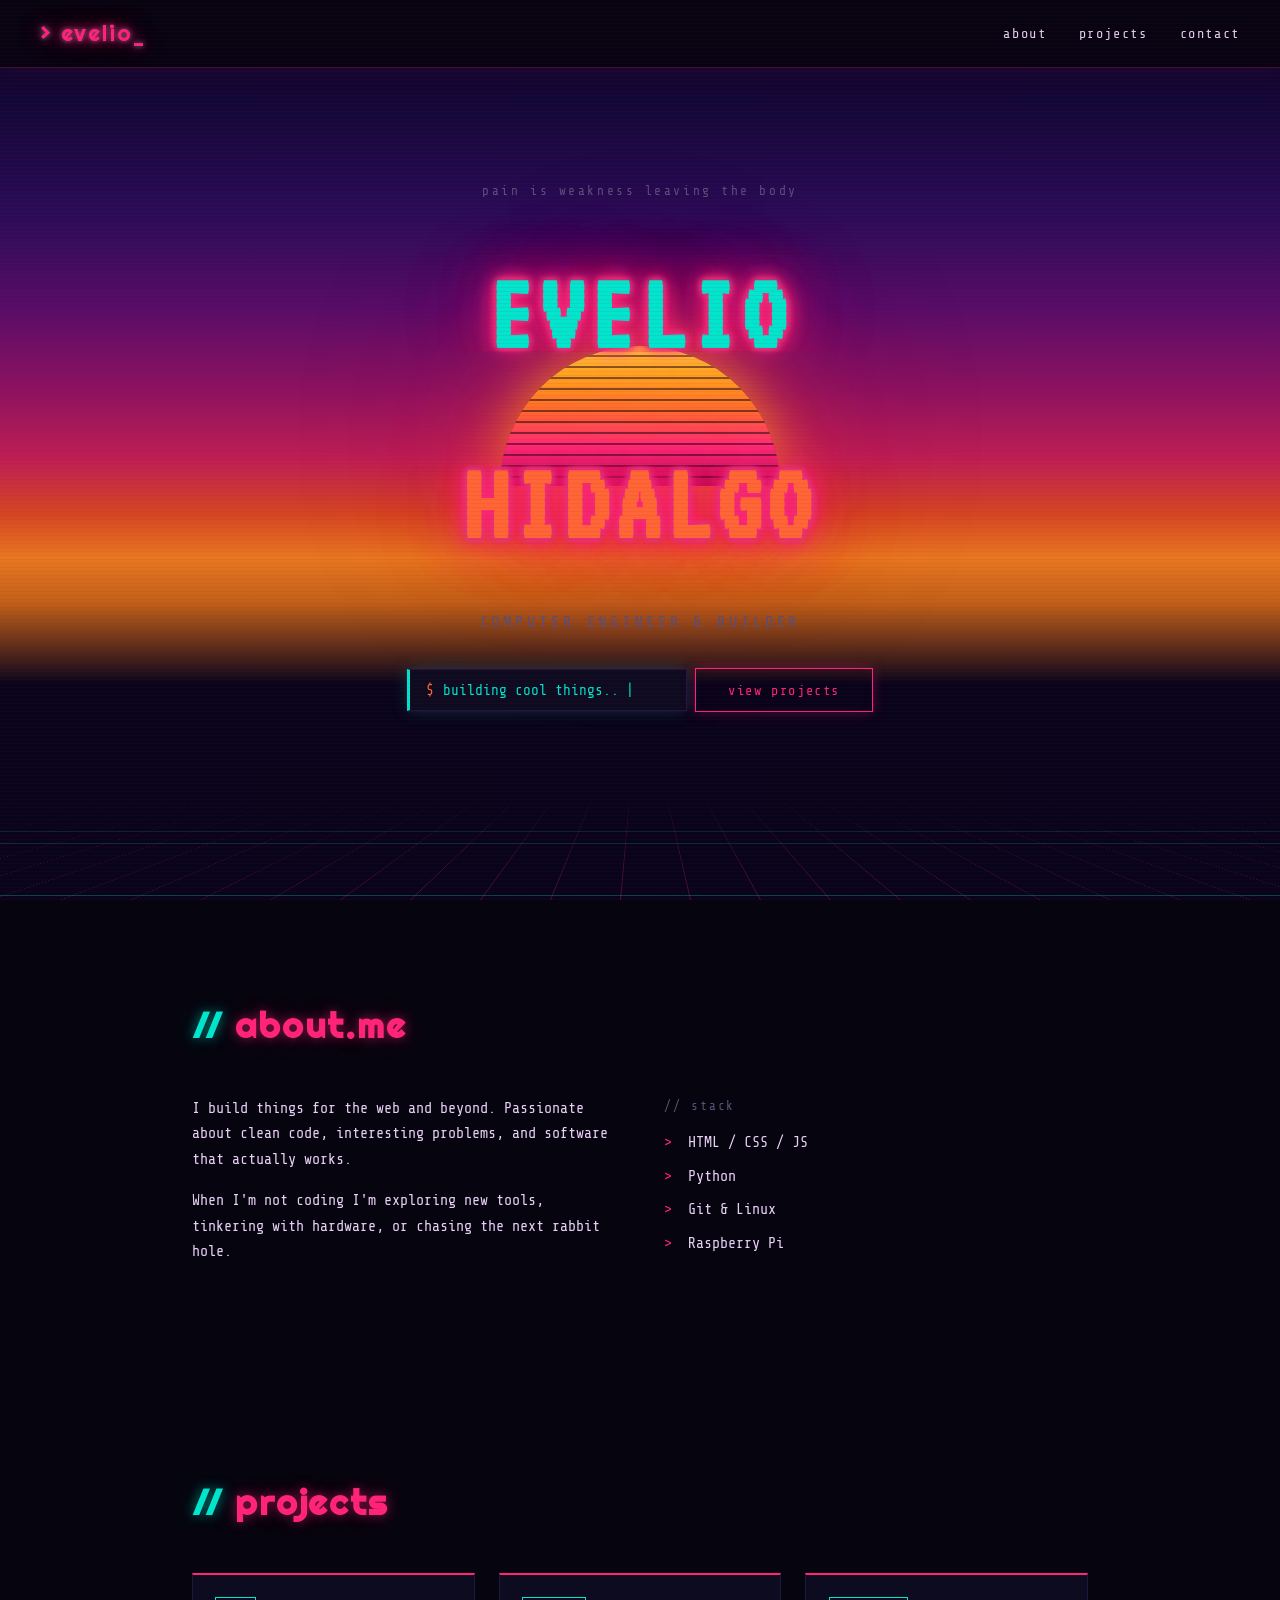
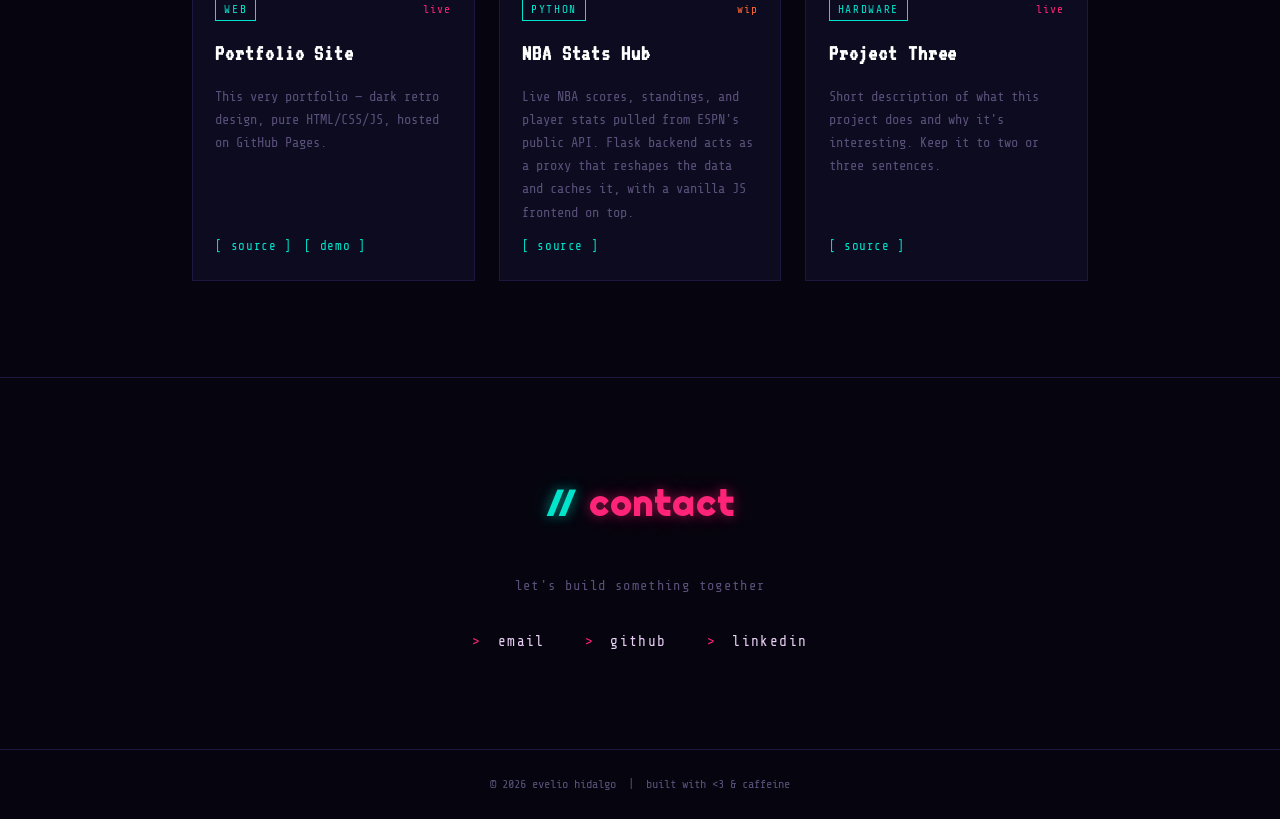
==== index.html @ de8501fe "Add NBA Stats Hub project card and fix placeholder links Co-Authored-By: Claude Fable 5 <noreply@ant" ====
<!DOCTYPE html>
<html lang="en">
<head>
  <meta charset="UTF-8" />
  <meta name="viewport" content="width=device-width, initial-scale=1.0" />
  <title>Evesite Portfolio</title>
  <link rel="stylesheet" href="style.css" />
  <link rel="preconnect" href="https://fonts.googleapis.com" />
  <link href="https://fonts.googleapis.com/css2?family=Righteous&family=Share+Tech+Mono&family=VT323&display=swap" rel="stylesheet" />
</head>
<body>

  <!-- Scanline overlay -->
  <div class="scanlines"></div>

  <!-- Nav -->
  <nav>
    <span class="nav-logo">&gt; evelio<span class="blink">_</span></span>
    <ul class="nav-links">
      <li><a href="#about">about</a></li>
      <li><a href="#projects">projects</a></li>
      <li><a href="#contact">contact</a></li>
    </ul>
  </nav>

  <!-- Hero -->
  <section id="hero">
    <div class="miami-sun"></div>
    <div class="hero-content">
      <p class="hero-label">pain is weakness leaving the body</p>
      <h1 class="glitch" data-text="EVELIO HIDALGO">EVELIO HIDALGO</h1>
      <p class="hero-sub">Computer Engineer &amp; builder</p>
      <div class="hero-terminal">
        <span class="prompt">$</span>
        <span id="typewriter"></span><span class="blink">|</span>
      </div>
      <a href="#projects" class="btn">view projects</a>
    </div>
  </section>

  <!-- About -->
  <section id="about">
    <div class="container">
      <h2 class="section-title"><span class="accent">//</span> about.me</h2>
      <div class="about-grid">
        <div class="about-text">
          <p>
            I build things for the web and beyond. Passionate about clean code,
            interesting problems, and software that actually works.
          </p>
          <p>
            When I'm not coding I'm exploring new tools, tinkering with hardware,
            or chasing the next rabbit hole.
          </p>
        </div>
        <div class="about-skills">
          <p class="skills-label">// stack</p>
          <ul class="skills-list">
            <li><span class="accent">&gt;</span> HTML / CSS / JS</li>
            <li><span class="accent">&gt;</span> Python</li>
            <li><span class="accent">&gt;</span> Git &amp; Linux</li>
            <li><span class="accent">&gt;</span> Raspberry Pi</li>
          </ul>
        </div>
      </div>
    </div>
  </section>

  <!-- Projects -->
  <section id="projects">
    <div class="container">
      <h2 class="section-title"><span class="accent">//</span> projects</h2>
      <div class="projects-grid">

        <!-- ========================
             ADD YOUR PROJECTS HERE
             Copy one .project-card block and paste it below.
             ======================== -->

        <div class="project-card">
          <div class="card-header">
            <span class="card-tag">web</span>
            <span class="card-status online">live</span>
          </div>
          <h3 class="card-title">Portfolio Site</h3>
          <p class="card-desc">
            This very portfolio — dark retro design, pure HTML/CSS/JS,
            hosted on GitHub Pages.
          </p>
          <div class="card-links">
            <a href="https://github.com/evelio13hidalgo/evesite" target="_blank" rel="noopener" class="card-btn">[ source ]</a>
            <a href="https://evelio13hidalgo.github.io/evesite/" target="_blank" rel="noopener" class="card-btn">[ demo ]</a>
          </div>
        </div>

        <div class="project-card">
          <div class="card-header">
            <span class="card-tag">python</span>
            <span class="card-status wip">wip</span>
          </div>
          <h3 class="card-title">NBA Stats Hub</h3>
          <p class="card-desc">
            Live NBA scores, standings, and player stats pulled from ESPN's
            public API. Flask backend acts as a proxy that reshapes the data
            and caches it, with a vanilla JS frontend on top.
          </p>
          <div class="card-links">
            <a href="https://github.com/evelio13hidalgo/Basketball-stats" target="_blank" rel="noopener" class="card-btn">[ source ]</a>
          </div>
        </div>

        <div class="project-card">
          <div class="card-header">
            <span class="card-tag">hardware</span>
            <span class="card-status online">live</span>
          </div>
          <h3 class="card-title">Project Three</h3>
          <p class="card-desc">
            Short description of what this project does and why it's interesting.
            Keep it to two or three sentences.
          </p>
          <div class="card-links">
            <a href="#" class="card-btn">[ source ]</a>
          </div>
        </div>

      </div>
    </div>
  </section>

  <!-- Contact -->
  <section id="contact">
    <div class="container contact-wrap">
      <h2 class="section-title"><span class="accent">//</span> contact</h2>
      <p class="contact-sub">let's build something together</p>
      <div class="contact-links">
        <a href="mailto:evelio13hidalgo@gmail.com" class="contact-link">
          <span class="accent">&gt;</span> email
        </a>
        <a href="https://github.com/evelio13hidalgo" target="_blank" rel="noopener" class="contact-link">
          <span class="accent">&gt;</span> github
        </a>
        <a href="https://linkedin.com/" target="_blank" rel="noopener" class="contact-link">
          <span class="accent">&gt;</span> linkedin
        </a>
      </div>
    </div>
  </section>

  <footer>
    <p>&copy; 2026 evelio hidalgo &nbsp;|&nbsp; built with &#60;3 &amp; caffeine</p>
  </footer>

  <script src="main.js"></script>
</body>
</html>
---- style.css ----
/* ── Reset & base ─────────────────────────────── */
*, *::before, *::after { box-sizing: border-box; margin: 0; padding: 0; }

:root {
  --bg:      #06050f;
  --surface: #0c0b20;
  --border:  #1c1840;
  --pink:    #ff2477;   /* Miami hot pink — primary accent */
  --cyan:    #00e5cc;   /* Miami teal — secondary */
  --purple:  #9b2fff;   /* electric purple */
  --orange:  #ff6635;   /* sunset coral */
  --gold:    #ffd700;   /* golden hour */
  --muted:   #5a507a;
  --text:    #e8d0f5;
  --mono:    'Share Tech Mono', monospace;
  --display: 'VT323', monospace;
  --miami:   'Righteous', sans-serif;
}

html { scroll-behavior: smooth; }

body {
  background: var(--bg);
  color: var(--text);
  font-family: var(--mono);
  font-size: 15px;
  line-height: 1.7;
  overflow-x: hidden;
}

a { color: var(--pink); text-decoration: none; }
a:hover { text-decoration: underline; }

.accent { color: var(--pink); }

/* ── Scanlines ────────────────────────────────── */
.scanlines {
  pointer-events: none;
  position: fixed;
  inset: 0;
  z-index: 9999;
  background: repeating-linear-gradient(
    to bottom,
    transparent 0px,
    transparent 3px,
    rgba(180, 0, 80, .07) 3px,
    rgba(180, 0, 80, .07) 4px
  );
}

/* ── Blink cursor ─────────────────────────────── */
.blink {
  animation: blink 1s step-end infinite;
}
@keyframes blink {
  0%, 100% { opacity: 1; }
  50%       { opacity: 0; }
}

/* ── Nav ──────────────────────────────────────── */
nav {
  position: fixed;
  top: 0; left: 0; right: 0;
  z-index: 100;
  display: flex;
  align-items: center;
  justify-content: space-between;
  padding: .9rem 2.5rem;
  background: rgba(6,5,15,.88);
  backdrop-filter: blur(6px);
  border-bottom: 1px solid rgba(255,36,119,.25);
  box-shadow: 0 2px 24px rgba(255,36,119,.08);
}

.nav-logo {
  font-family: var(--miami);
  font-size: 1.4rem;
  color: var(--pink);
  letter-spacing: .08em;
  text-shadow:
    0 0 8px rgba(255,36,119,.95),
    0 0 20px rgba(255,36,119,.65),
    0 0 45px rgba(255,36,119,.3),
    0 0 4px rgba(0,229,204,.5);
}

.nav-links {
  list-style: none;
  display: flex;
  gap: 2rem;
}

.nav-links a {
  color: var(--text);
  font-size: .85rem;
  letter-spacing: .12em;
  text-transform: lowercase;
  transition: color .2s;
}
.nav-links a:hover { color: var(--cyan); text-decoration: none; }

/* ── Hero ─────────────────────────────────────── */
#hero {
  min-height: 100vh;
  display: flex;
  align-items: center;
  justify-content: center;
  padding: 6rem 2rem 4rem;
  position: relative;
  overflow: hidden;
}

/* Miami sunset sky */
#hero::before {
  content: '';
  position: absolute;
  inset: 0;
  background: linear-gradient(
    to bottom,
    #09041c 0%,
    #130838 12%,
    #2a0c58 24%,
    #560d68 34%,
    #8a1260 43%,
    #be1f54 51%,
    #d44522 57%,
    #e87820 62%,
    #c06018 67%,
    #08041a 76%
  );
  pointer-events: none;
}

/* Retrowave perspective grid */
#hero::after {
  content: '';
  position: absolute;
  bottom: 0;
  left: -50%; right: -50%;
  height: 46%;
  background-image:
    linear-gradient(rgba(0,229,204,.38) 1px, transparent 1px),
    linear-gradient(90deg, rgba(255,36,119,.32) 1px, transparent 1px);
  background-size: 70px 45px;
  transform: perspective(350px) rotateX(58deg);
  transform-origin: bottom center;
  pointer-events: none;
  z-index: 2;
  -webkit-mask-image: linear-gradient(to top, rgba(0,0,0,.9) 0%, transparent 100%);
  mask-image: linear-gradient(to top, rgba(0,0,0,.9) 0%, transparent 100%);
}

/* ── Miami Sun ─────────────────────────────────── */
.miami-sun {
  position: absolute;
  bottom: 46%;
  left: 50%;
  transform: translateX(-50%);
  width: 280px;
  height: 140px;
  border-radius: 140px 140px 0 0;
  background: linear-gradient(
    to bottom,
    #ffe040 0%,
    #ffb020 20%,
    #ff7030 45%,
    #ff2d78 72%,
    #b01458 100%
  );
  overflow: hidden;
  z-index: 1;
  box-shadow:
    0 0 50px rgba(255,160,30,.7),
    0 0 100px rgba(255,100,30,.5),
    0 0 160px rgba(255,45,120,.4),
    0 0 240px rgba(176,20,88,.25);
}

.miami-sun::before {
  content: '';
  position: absolute;
  inset: 0;
  background: repeating-linear-gradient(
    to bottom,
    transparent 0px,
    transparent 9px,
    rgba(6,5,15,.5) 9px,
    rgba(6,5,15,.5) 11px
  );
}

.hero-content {
  text-align: center;
  max-width: 700px;
  position: relative;
  z-index: 3;
}

.hero-label {
  font-size: .8rem;
  color: var(--muted);
  letter-spacing: .2em;
  margin-bottom: 1rem;
}

/* Glitch effect */
.glitch {
  font-family: var(--display);
  font-size: clamp(3rem, 10vw, 7rem);
  color: var(--pink);
  letter-spacing: .05em;
  position: relative;
  display: inline-block;
  text-shadow:
    0 0 8px rgba(255,36,119,1),
    0 0 20px rgba(255,36,119,.85),
    0 0 50px rgba(255,36,119,.5),
    0 0 100px rgba(255,36,119,.25),
    0 0 6px rgba(0,229,204,.4);
}

.glitch::before,
.glitch::after {
  content: attr(data-text);
  position: absolute;
  top: 0; left: 0;
  width: 100%; height: 100%;
}

.glitch::before {
  color: var(--cyan);
  animation: glitch-before 3s infinite linear;
  clip-path: polygon(0 0, 100% 0, 100% 35%, 0 35%);
}

.glitch::after {
  color: var(--orange);
  animation: glitch-after 3s infinite linear;
  clip-path: polygon(0 65%, 100% 65%, 100% 100%, 0 100%);
}

@keyframes glitch-before {
  0%,94%      { transform: none; opacity: 1; }
  95%         { transform: translate(-3px, 1px); opacity: .8; }
  96%         { transform: translate( 3px,-1px); }
  97%         { transform: translate(-2px, 2px); }
  98%         { transform: none; opacity: 0; }
  100%        { transform: none; opacity: 1; }
}

@keyframes glitch-after {
  0%,92%      { transform: none; opacity: 1; }
  93%         { transform: translate( 3px,-2px); opacity: .8; }
  94%         { transform: translate(-3px, 1px); }
  95%         { transform: translate( 2px,-1px); }
  96%         { transform: none; opacity: 0; }
  100%        { transform: none; opacity: 1; }
}

.hero-sub {
  font-size: 1rem;
  color: var(--muted);
  letter-spacing: .18em;
  text-transform: uppercase;
  margin: .6rem 0 2rem;
}

.hero-terminal {
  display: inline-flex;
  align-items: center;
  gap: .4rem;
  background: var(--surface);
  border: 1px solid var(--border);
  border-left: 3px solid var(--cyan);
  padding: .5rem 1rem;
  margin-bottom: 2.5rem;
  font-size: .9rem;
  color: var(--cyan);
  min-width: 280px;
  text-align: left;
  box-shadow: 0 0 18px rgba(0,229,204,.18), 0 0 6px rgba(255,36,119,.1);
}

.prompt { color: var(--orange); margin-right: .2rem; }

.btn {
  display: inline-block;
  border: 1px solid var(--pink);
  color: var(--pink);
  padding: .6rem 2rem;
  font-family: var(--mono);
  font-size: .85rem;
  letter-spacing: .12em;
  text-transform: lowercase;
  transition: background .2s, color .2s, box-shadow .2s;
  box-shadow: 0 0 12px rgba(255,36,119,.3), inset 0 0 10px rgba(255,36,119,.05);
}
.btn:hover {
  background: var(--pink);
  color: var(--bg);
  box-shadow: 0 0 22px rgba(255,36,119,.8), 0 0 55px rgba(255,36,119,.45), 0 0 100px rgba(255,36,119,.2);
  text-decoration: none;
}

/* ── Container ────────────────────────────────── */
.container { max-width: 960px; margin: 0 auto; padding: 0 2rem; }

/* ── Section shared ───────────────────────────── */
section { padding: 6rem 0; }

.section-title {
  font-family: var(--miami);
  font-size: 2.2rem;
  color: var(--pink);
  text-shadow: 0 0 12px rgba(255,36,119,.5), 0 0 30px rgba(255,36,119,.2);
  margin-bottom: 2.5rem;
  letter-spacing: .05em;
}

.section-title .accent {
  color: var(--cyan);
  text-shadow: 0 0 12px rgba(0,229,204,.55), 0 0 28px rgba(0,229,204,.2);
}

/* ── About ────────────────────────────────────── */
.about-grid {
  display: grid;
  grid-template-columns: 1fr 1fr;
  gap: 3rem;
}

.about-text p { margin-bottom: 1rem; color: var(--text); }

.skills-label {
  color: var(--muted);
  font-size: .8rem;
  letter-spacing: .15em;
  margin-bottom: .8rem;
}

.skills-list {
  list-style: none;
  display: flex;
  flex-direction: column;
  gap: .5rem;
}

.skills-list li { color: var(--text); }
.skills-list .accent { margin-right: .5rem; }

/* ── Projects ─────────────────────────────────── */
.projects-grid {
  display: grid;
  grid-template-columns: repeat(auto-fill, minmax(280px, 1fr));
  gap: 1.5rem;
}

.project-card {
  background: var(--surface);
  border: 1px solid var(--border);
  border-top: 2px solid var(--pink);
  padding: 1.4rem;
  display: flex;
  flex-direction: column;
  gap: .8rem;
  transition: border-color .2s, box-shadow .2s;
}

.project-card:hover {
  border-color: var(--pink);
  box-shadow:
    0 0 20px rgba(255,36,119,.3),
    0 0 50px rgba(255,36,119,.12),
    0 0 8px rgba(0,229,204,.2),
    inset 0 0 20px rgba(255,36,119,.04);
}

.card-header {
  display: flex;
  align-items: center;
  justify-content: space-between;
}

.card-tag {
  font-size: .7rem;
  letter-spacing: .15em;
  text-transform: uppercase;
  color: var(--cyan);
  border: 1px solid var(--cyan);
  padding: .1rem .5rem;
}

.card-status {
  font-size: .7rem;
  letter-spacing: .1em;
}
.card-status.online { color: var(--pink); }
.card-status.wip    { color: var(--orange); }

.card-title {
  font-family: var(--display);
  font-size: 1.4rem;
  color: #fff;
  letter-spacing: .04em;
}

.card-desc {
  font-size: .85rem;
  color: var(--muted);
  flex: 1;
}

.card-links {
  display: flex;
  gap: .8rem;
  flex-wrap: wrap;
}

.card-btn {
  font-size: .78rem;
  color: var(--cyan);
  letter-spacing: .05em;
  transition: color .2s;
}
.card-btn:hover { color: #fff; text-decoration: none; }

/* ── Contact ──────────────────────────────────── */
#contact { border-top: 1px solid var(--border); }

.contact-wrap { text-align: center; }

.contact-sub {
  color: var(--muted);
  margin-bottom: 2rem;
  font-size: .85rem;
  letter-spacing: .1em;
}

.contact-links {
  display: flex;
  justify-content: center;
  gap: 2.5rem;
  flex-wrap: wrap;
}

.contact-link {
  color: var(--text);
  font-size: .9rem;
  letter-spacing: .1em;
  transition: color .2s, text-shadow .2s;
}
.contact-link:hover {
  color: var(--pink);
  text-shadow: 0 0 10px rgba(255,36,119,.7), 0 0 28px rgba(255,36,119,.35);
  text-decoration: none;
}
.contact-link .accent { margin-right: .4rem; }

/* ── Footer ───────────────────────────────────── */
footer {
  text-align: center;
  padding: 1.5rem;
  font-size: .75rem;
  color: var(--muted);
  border-top: 1px solid var(--border);
}

/* ── Responsive ───────────────────────────────── */
@media (max-width: 640px) {
  nav { padding: .8rem 1.2rem; }
  .nav-links { gap: 1.2rem; }
  .about-grid { grid-template-columns: 1fr; gap: 2rem; }
  .section-title { font-size: 2rem; }
}
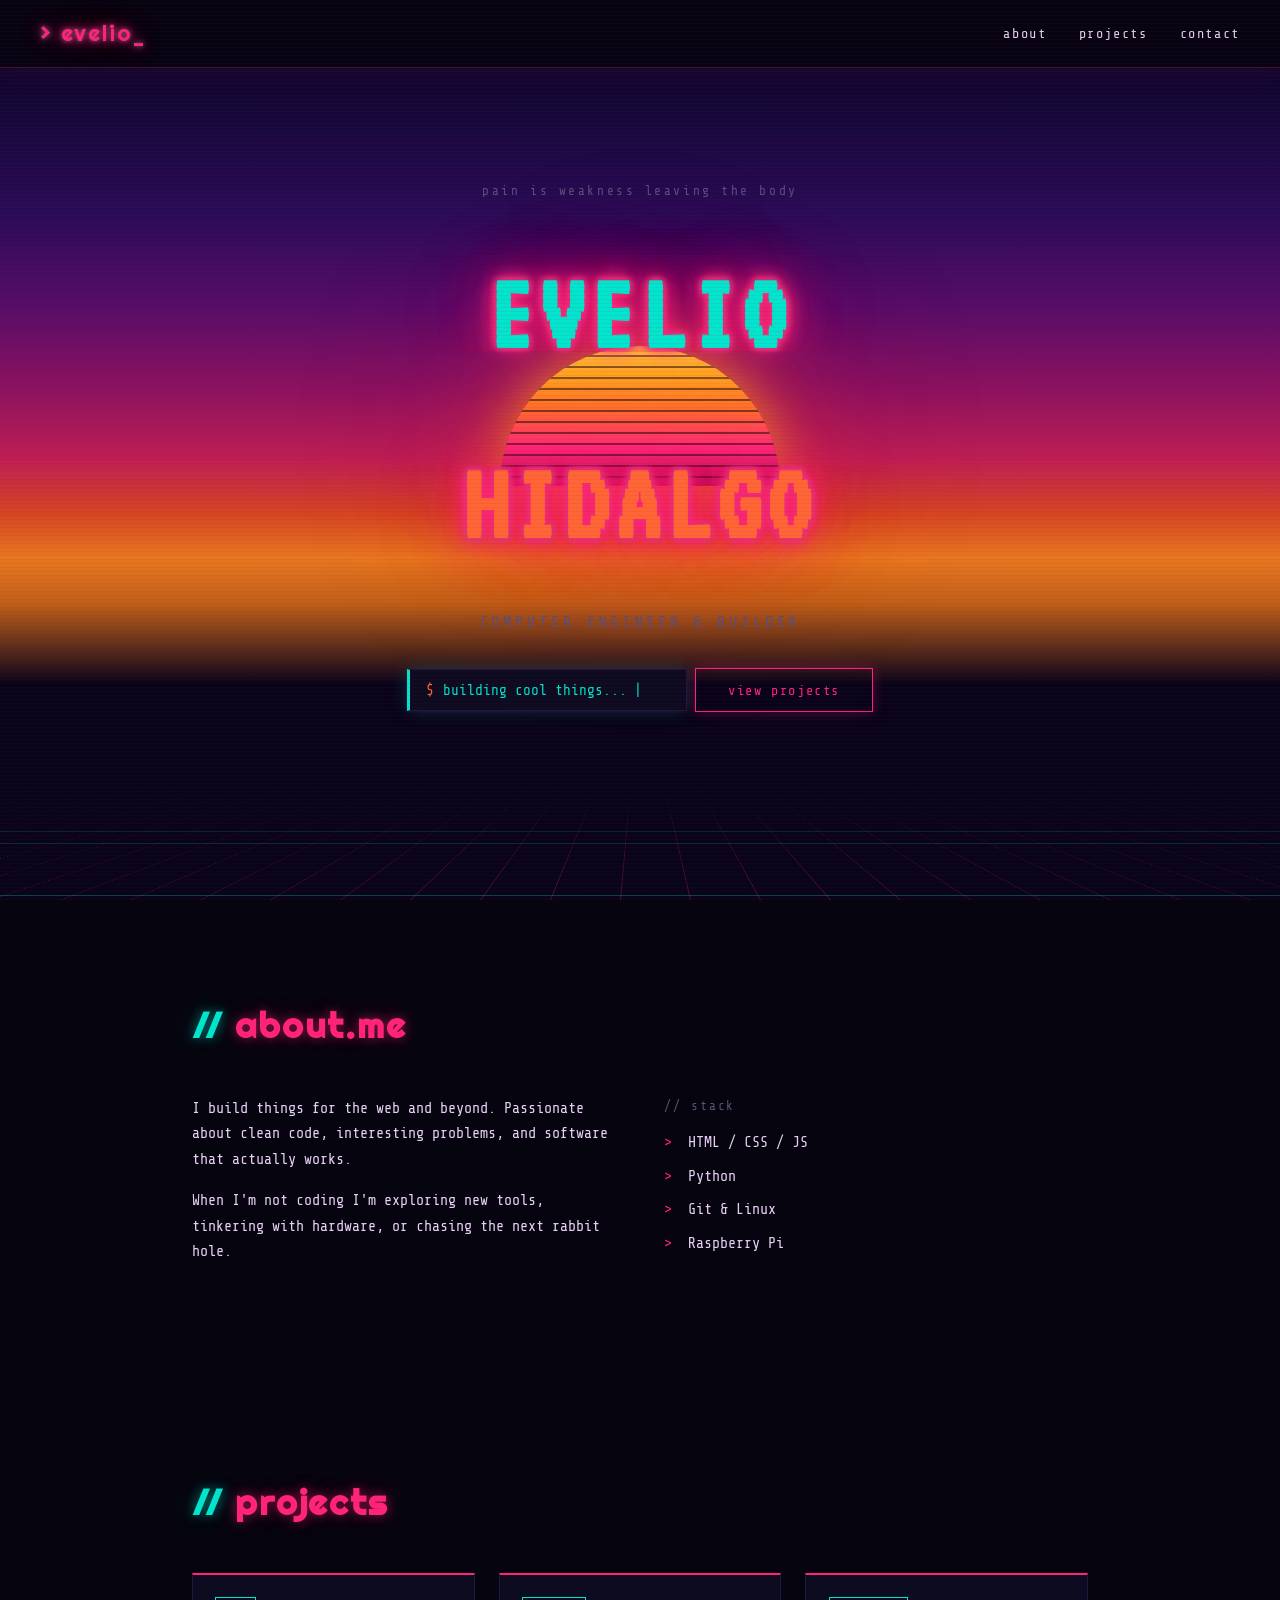
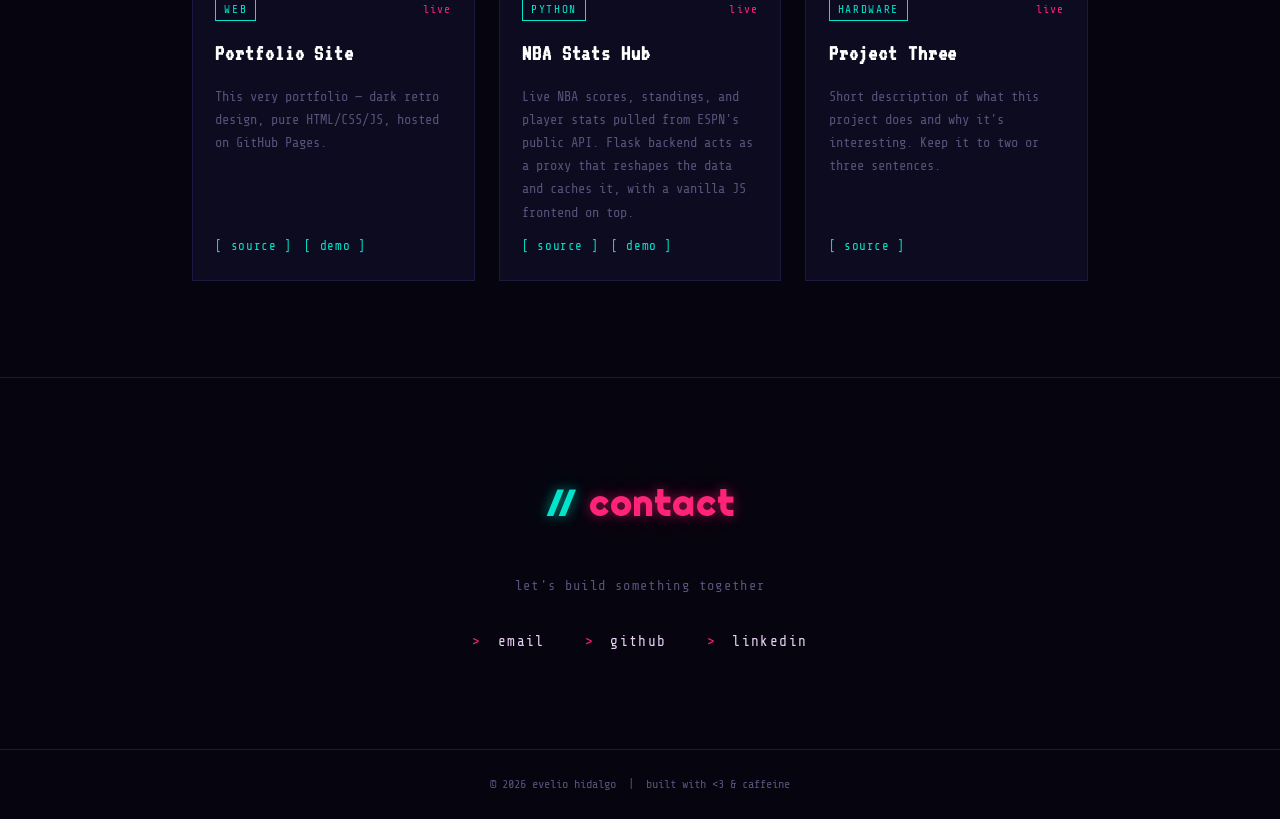
==== commit a6451b15: "Link NBA Stats Hub demo to live instance Co-Authored-By: Claude Fable 5 <noreply@anthropic.com>" ====
--- a/index.html
+++ b/index.html
@@ -96,7 +96,7 @@
         <div class="project-card">
           <div class="card-header">
             <span class="card-tag">python</span>
-            <span class="card-status wip">wip</span>
+            <span class="card-status online">live</span>
           </div>
           <h3 class="card-title">NBA Stats Hub</h3>
           <p class="card-desc">
@@ -106,6 +106,7 @@
           </p>
           <div class="card-links">
             <a href="https://github.com/evelio13hidalgo/Basketball-stats" target="_blank" rel="noopener" class="card-btn">[ source ]</a>
+            <a href="http://100.99.88.77:5000/" target="_blank" rel="noopener" class="card-btn">[ demo ]</a>
           </div>
         </div>
 
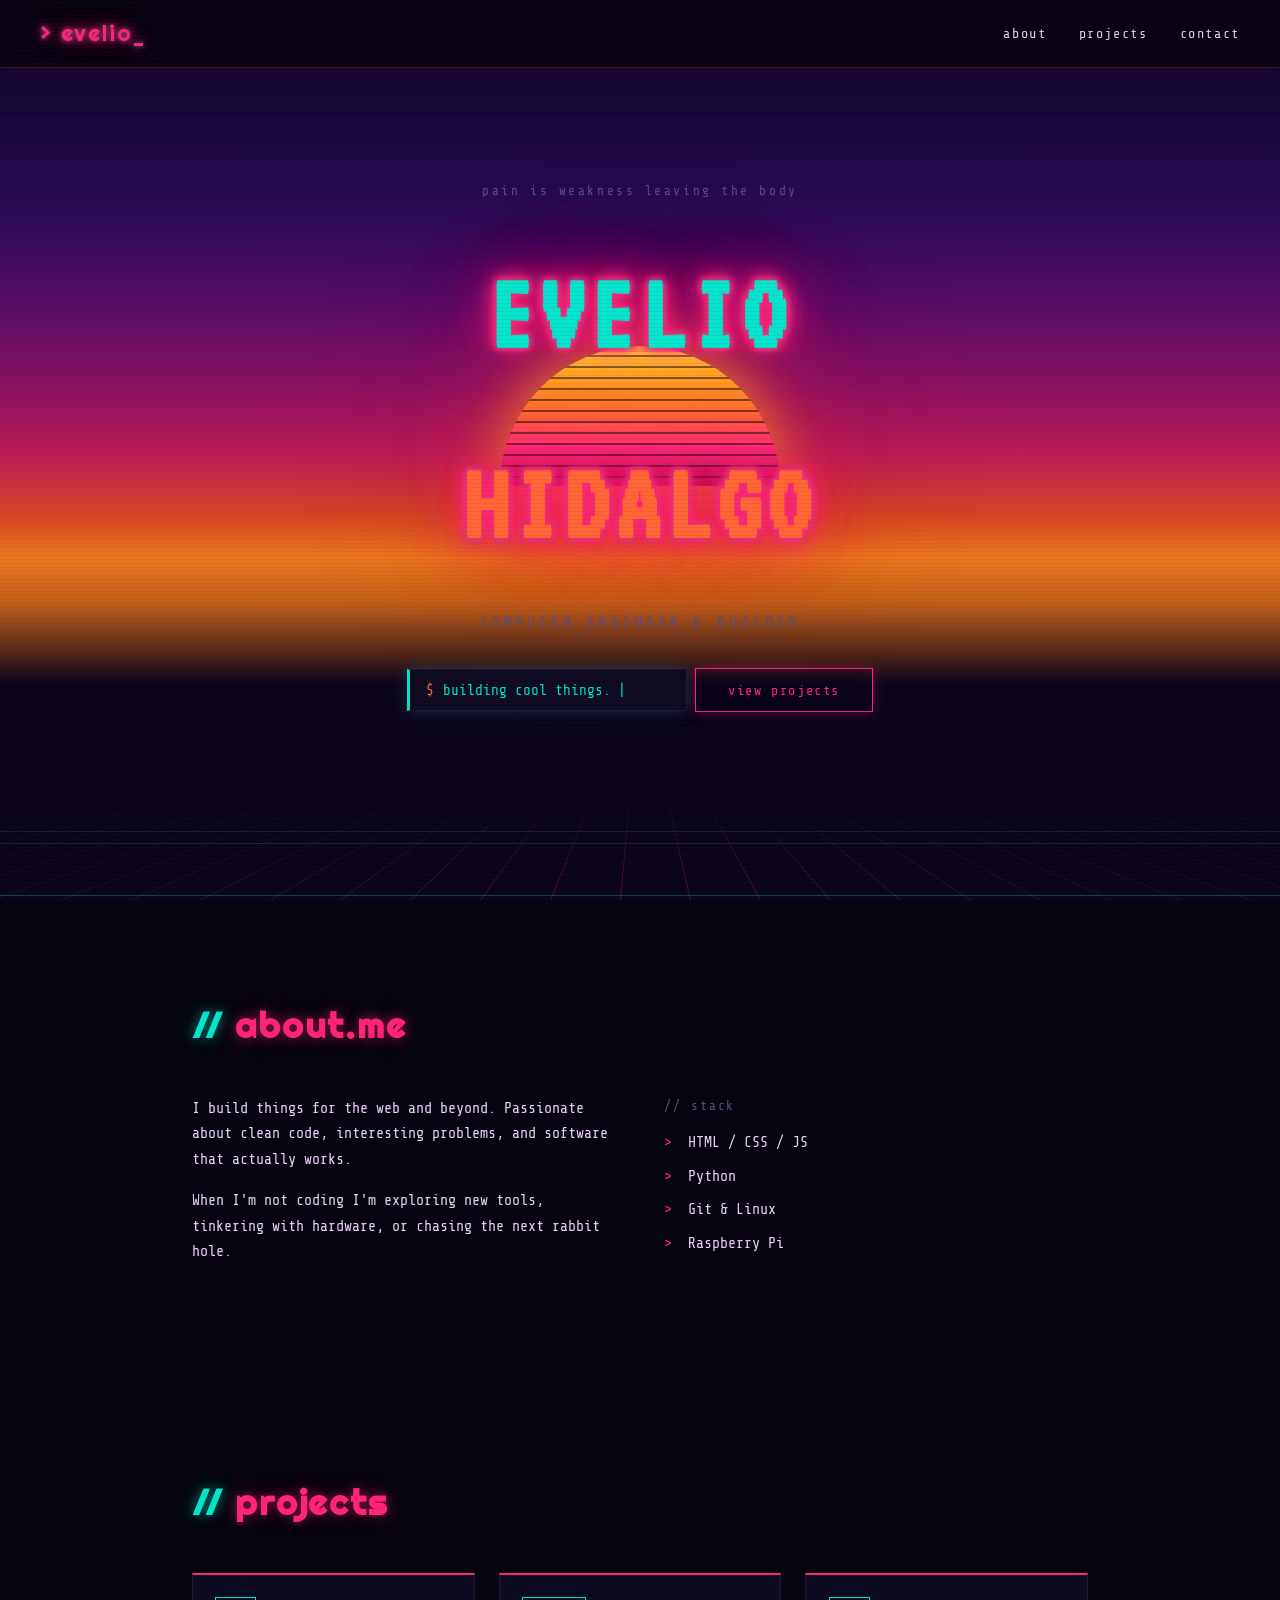
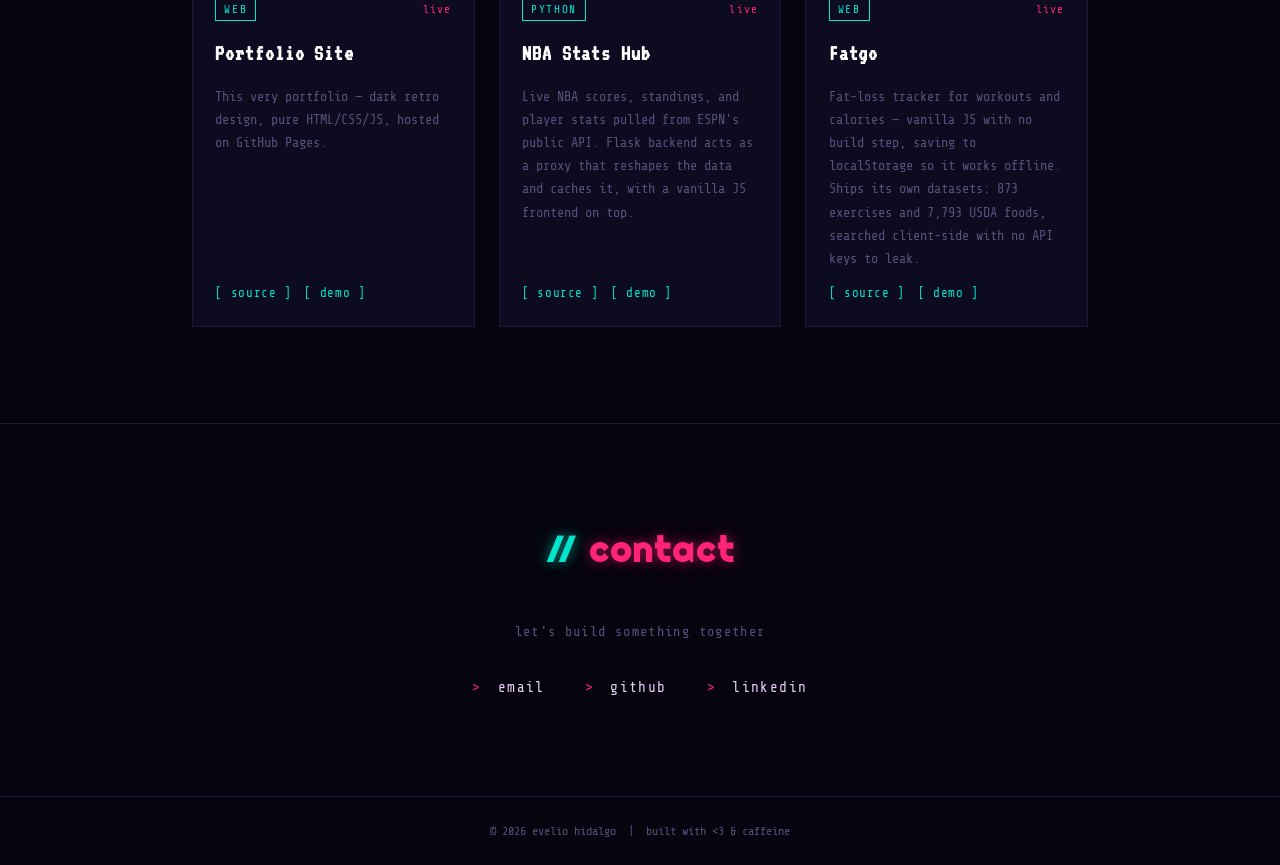
==== commit b8e4906b: "Add Fatgo project card; fix NBA source link Replace the "Project Three" placeholder (lorem text, dea" ====
--- a/index.html
+++ b/index.html
@@ -106,22 +106,27 @@
           </p>
           <div class="card-links">
             <a href="https://github.com/evelio13hidalgo/Basketball-stats" target="_blank" rel="noopener" class="card-btn">[ source ]</a>
+            <!-- Self-hosted on the Pi at a Tailscale address, so this only opens
+                 on Evelio's tailnet — public visitors get a timeout. -->
             <a href="http://100.99.88.77:5000/" target="_blank" rel="noopener" class="card-btn">[ demo ]</a>
           </div>
         </div>
 
         <div class="project-card">
           <div class="card-header">
-            <span class="card-tag">hardware</span>
+            <span class="card-tag">web</span>
             <span class="card-status online">live</span>
           </div>
-          <h3 class="card-title">Project Three</h3>
+          <h3 class="card-title">Fatgo</h3>
           <p class="card-desc">
-            Short description of what this project does and why it's interesting.
-            Keep it to two or three sentences.
+            Fat-loss tracker for workouts and calories — vanilla JS with no build
+            step, saving to localStorage so it works offline. Ships its own
+            datasets: 873 exercises and 7,793 USDA foods, searched client-side
+            with no API keys to leak.
           </p>
           <div class="card-links">
-            <a href="#" class="card-btn">[ source ]</a>
+            <a href="https://github.com/evelio13hidalgo/fatgo" target="_blank" rel="noopener" class="card-btn">[ source ]</a>
+            <a href="https://evelio13hidalgo.github.io/fatgo/" target="_blank" rel="noopener" class="card-btn">[ demo ]</a>
           </div>
         </div>
 
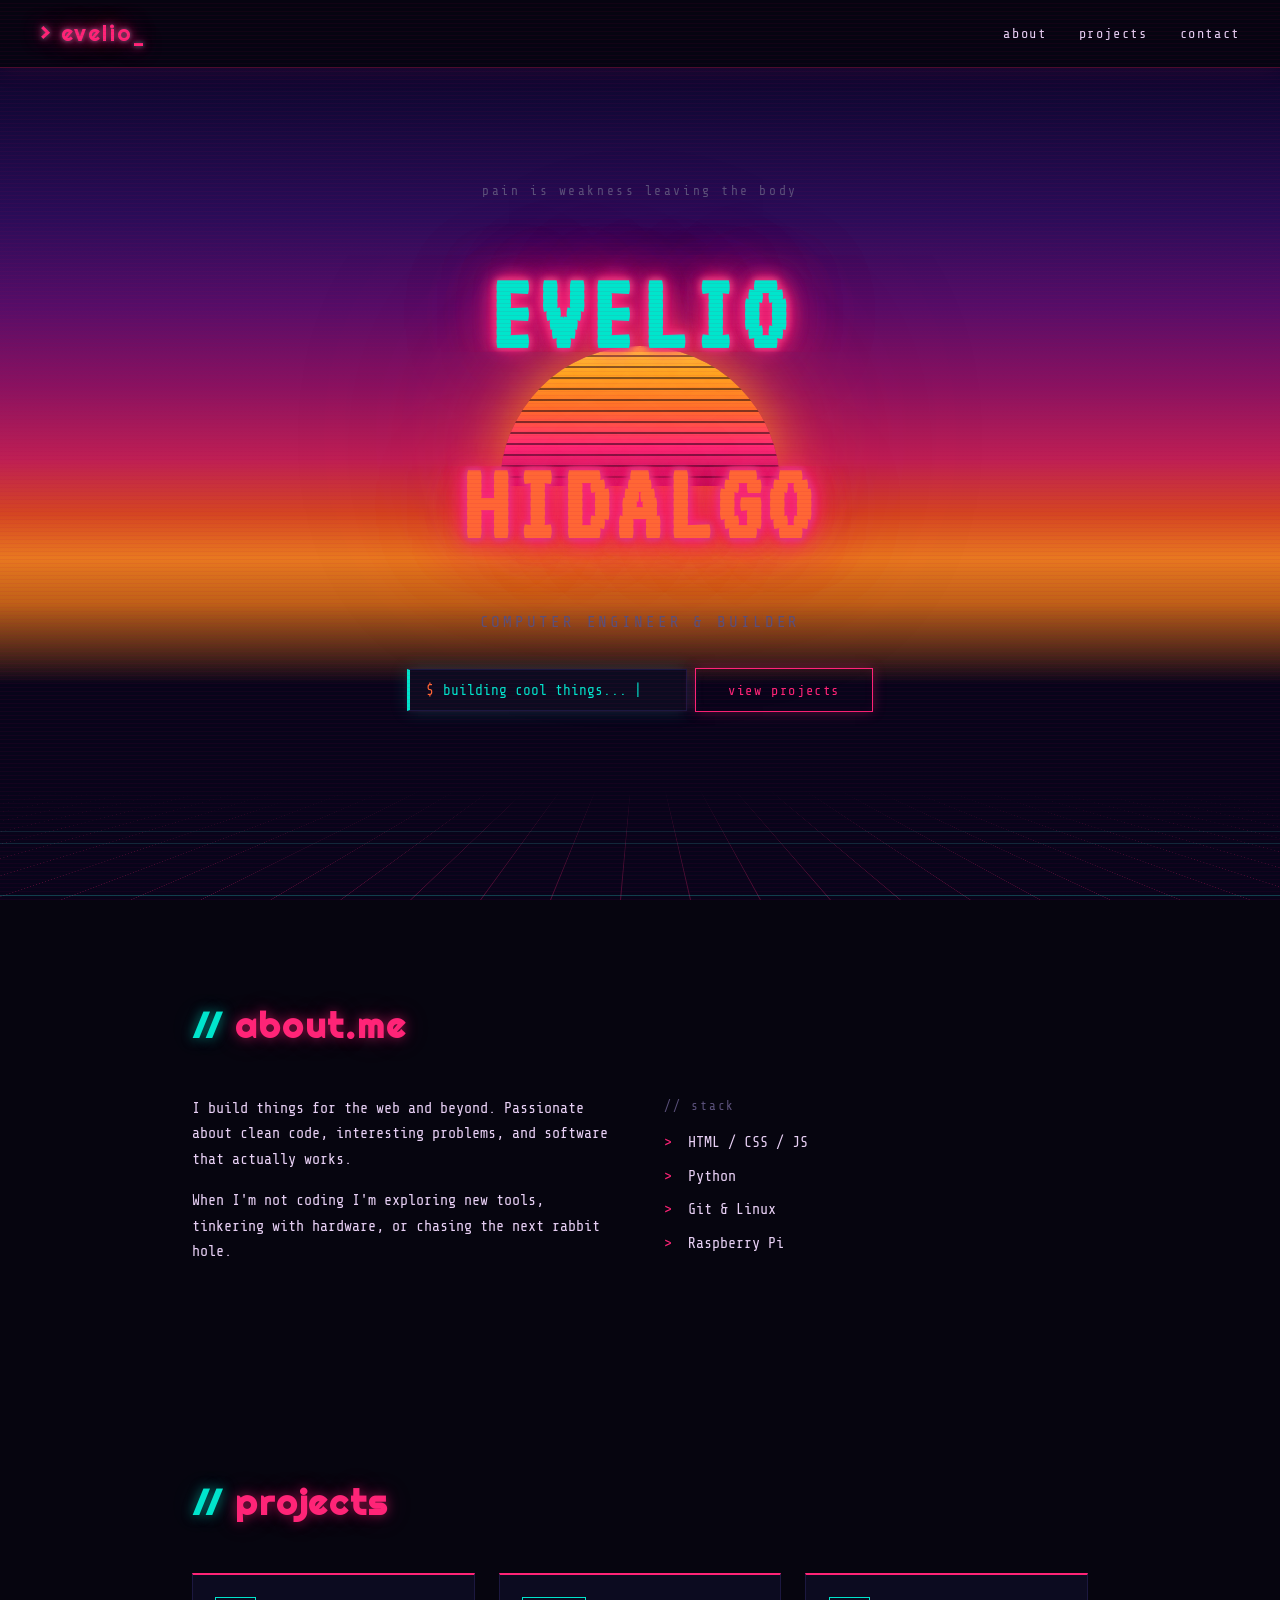
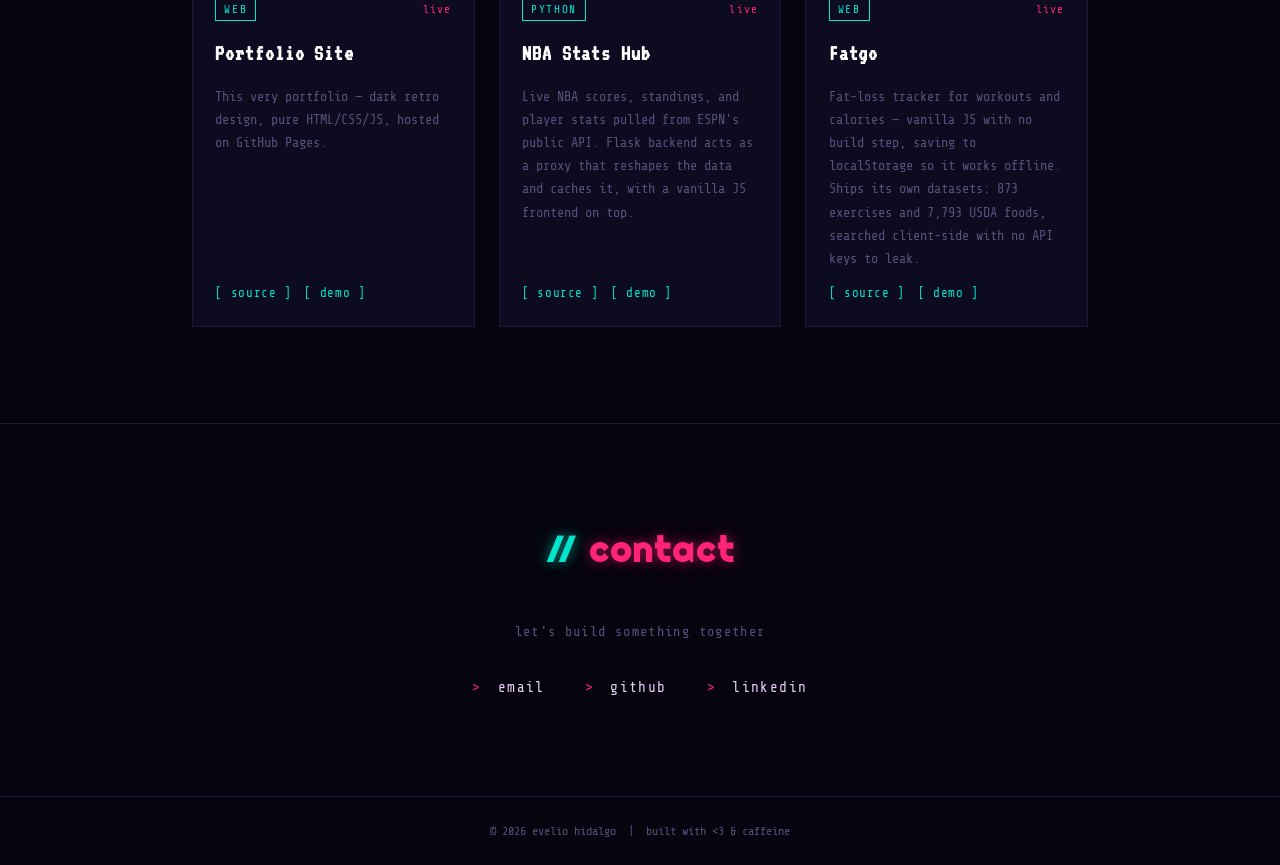
==== commit e2bb5b9c: "Move stylesheet and script into css/ and js/ Matches the layout Fatgo and NBA-stats now use, so all " ====
--- a/index.html
+++ b/index.html
@@ -4,7 +4,7 @@
   <meta charset="UTF-8" />
   <meta name="viewport" content="width=device-width, initial-scale=1.0" />
   <title>Evesite Portfolio</title>
-  <link rel="stylesheet" href="style.css" />
+  <link rel="stylesheet" href="css/style.css" />
   <link rel="preconnect" href="https://fonts.googleapis.com" />
   <link href="https://fonts.googleapis.com/css2?family=Righteous&family=Share+Tech+Mono&family=VT323&display=swap" rel="stylesheet" />
 </head>
@@ -157,6 +157,6 @@
     <p>&copy; 2026 evelio hidalgo &nbsp;|&nbsp; built with &#60;3 &amp; caffeine</p>
   </footer>
 
-  <script src="main.js"></script>
+  <script src="js/main.js"></script>
 </body>
 </html>
--- a/css/style.css
+++ b/css/style.css
@@ -0,0 +1,474 @@
+/* ── Reset & base ─────────────────────────────── */
+*, *::before, *::after { box-sizing: border-box; margin: 0; padding: 0; }
+
+:root {
+  --bg:      #06050f;
+  --surface: #0c0b20;
+  --border:  #1c1840;
+  --pink:    #ff2477;   /* Miami hot pink — primary accent */
+  --cyan:    #00e5cc;   /* Miami teal — secondary */
+  --purple:  #9b2fff;   /* electric purple */
+  --orange:  #ff6635;   /* sunset coral */
+  --gold:    #ffd700;   /* golden hour */
+  --muted:   #5a507a;
+  --text:    #e8d0f5;
+  --mono:    'Share Tech Mono', monospace;
+  --display: 'VT323', monospace;
+  --miami:   'Righteous', sans-serif;
+}
+
+html { scroll-behavior: smooth; }
+
+body {
+  background: var(--bg);
+  color: var(--text);
+  font-family: var(--mono);
+  font-size: 15px;
+  line-height: 1.7;
+  overflow-x: hidden;
+}
+
+a { color: var(--pink); text-decoration: none; }
+a:hover { text-decoration: underline; }
+
+.accent { color: var(--pink); }
+
+/* ── Scanlines ────────────────────────────────── */
+.scanlines {
+  pointer-events: none;
+  position: fixed;
+  inset: 0;
+  z-index: 9999;
+  background: repeating-linear-gradient(
+    to bottom,
+    transparent 0px,
+    transparent 3px,
+    rgba(180, 0, 80, .07) 3px,
+    rgba(180, 0, 80, .07) 4px
+  );
+}
+
+/* ── Blink cursor ─────────────────────────────── */
+.blink {
+  animation: blink 1s step-end infinite;
+}
+@keyframes blink {
+  0%, 100% { opacity: 1; }
+  50%       { opacity: 0; }
+}
+
+/* ── Nav ──────────────────────────────────────── */
+nav {
+  position: fixed;
+  top: 0; left: 0; right: 0;
+  z-index: 100;
+  display: flex;
+  align-items: center;
+  justify-content: space-between;
+  padding: .9rem 2.5rem;
+  background: rgba(6,5,15,.88);
+  backdrop-filter: blur(6px);
+  border-bottom: 1px solid rgba(255,36,119,.25);
+  box-shadow: 0 2px 24px rgba(255,36,119,.08);
+}
+
+.nav-logo {
+  font-family: var(--miami);
+  font-size: 1.4rem;
+  color: var(--pink);
+  letter-spacing: .08em;
+  text-shadow:
+    0 0 8px rgba(255,36,119,.95),
+    0 0 20px rgba(255,36,119,.65),
+    0 0 45px rgba(255,36,119,.3),
+    0 0 4px rgba(0,229,204,.5);
+}
+
+.nav-links {
+  list-style: none;
+  display: flex;
+  gap: 2rem;
+}
+
+.nav-links a {
+  color: var(--text);
+  font-size: .85rem;
+  letter-spacing: .12em;
+  text-transform: lowercase;
+  transition: color .2s;
+}
+.nav-links a:hover { color: var(--cyan); text-decoration: none; }
+
+/* ── Hero ─────────────────────────────────────── */
+#hero {
+  min-height: 100vh;
+  display: flex;
+  align-items: center;
+  justify-content: center;
+  padding: 6rem 2rem 4rem;
+  position: relative;
+  overflow: hidden;
+}
+
+/* Miami sunset sky */
+#hero::before {
+  content: '';
+  position: absolute;
+  inset: 0;
+  background: linear-gradient(
+    to bottom,
+    #09041c 0%,
+    #130838 12%,
+    #2a0c58 24%,
+    #560d68 34%,
+    #8a1260 43%,
+    #be1f54 51%,
+    #d44522 57%,
+    #e87820 62%,
+    #c06018 67%,
+    #08041a 76%
+  );
+  pointer-events: none;
+}
+
+/* Retrowave perspective grid */
+#hero::after {
+  content: '';
+  position: absolute;
+  bottom: 0;
+  left: -50%; right: -50%;
+  height: 46%;
+  background-image:
+    linear-gradient(rgba(0,229,204,.38) 1px, transparent 1px),
+    linear-gradient(90deg, rgba(255,36,119,.32) 1px, transparent 1px);
+  background-size: 70px 45px;
+  transform: perspective(350px) rotateX(58deg);
+  transform-origin: bottom center;
+  pointer-events: none;
+  z-index: 2;
+  -webkit-mask-image: linear-gradient(to top, rgba(0,0,0,.9) 0%, transparent 100%);
+  mask-image: linear-gradient(to top, rgba(0,0,0,.9) 0%, transparent 100%);
+}
+
+/* ── Miami Sun ─────────────────────────────────── */
+.miami-sun {
+  position: absolute;
+  bottom: 46%;
+  left: 50%;
+  transform: translateX(-50%);
+  width: 280px;
+  height: 140px;
+  border-radius: 140px 140px 0 0;
+  background: linear-gradient(
+    to bottom,
+    #ffe040 0%,
+    #ffb020 20%,
+    #ff7030 45%,
+    #ff2d78 72%,
+    #b01458 100%
+  );
+  overflow: hidden;
+  z-index: 1;
+  box-shadow:
+    0 0 50px rgba(255,160,30,.7),
+    0 0 100px rgba(255,100,30,.5),
+    0 0 160px rgba(255,45,120,.4),
+    0 0 240px rgba(176,20,88,.25);
+}
+
+.miami-sun::before {
+  content: '';
+  position: absolute;
+  inset: 0;
+  background: repeating-linear-gradient(
+    to bottom,
+    transparent 0px,
+    transparent 9px,
+    rgba(6,5,15,.5) 9px,
+    rgba(6,5,15,.5) 11px
+  );
+}
+
+.hero-content {
+  text-align: center;
+  max-width: 700px;
+  position: relative;
+  z-index: 3;
+}
+
+.hero-label {
+  font-size: .8rem;
+  color: var(--muted);
+  letter-spacing: .2em;
+  margin-bottom: 1rem;
+}
+
+/* Glitch effect */
+.glitch {
+  font-family: var(--display);
+  font-size: clamp(3rem, 10vw, 7rem);
+  color: var(--pink);
+  letter-spacing: .05em;
+  position: relative;
+  display: inline-block;
+  text-shadow:
+    0 0 8px rgba(255,36,119,1),
+    0 0 20px rgba(255,36,119,.85),
+    0 0 50px rgba(255,36,119,.5),
+    0 0 100px rgba(255,36,119,.25),
+    0 0 6px rgba(0,229,204,.4);
+}
+
+.glitch::before,
+.glitch::after {
+  content: attr(data-text);
+  position: absolute;
+  top: 0; left: 0;
+  width: 100%; height: 100%;
+}
+
+.glitch::before {
+  color: var(--cyan);
+  animation: glitch-before 3s infinite linear;
+  clip-path: polygon(0 0, 100% 0, 100% 35%, 0 35%);
+}
+
+.glitch::after {
+  color: var(--orange);
+  animation: glitch-after 3s infinite linear;
+  clip-path: polygon(0 65%, 100% 65%, 100% 100%, 0 100%);
+}
+
+@keyframes glitch-before {
+  0%,94%      { transform: none; opacity: 1; }
+  95%         { transform: translate(-3px, 1px); opacity: .8; }
+  96%         { transform: translate( 3px,-1px); }
+  97%         { transform: translate(-2px, 2px); }
+  98%         { transform: none; opacity: 0; }
+  100%        { transform: none; opacity: 1; }
+}
+
+@keyframes glitch-after {
+  0%,92%      { transform: none; opacity: 1; }
+  93%         { transform: translate( 3px,-2px); opacity: .8; }
+  94%         { transform: translate(-3px, 1px); }
+  95%         { transform: translate( 2px,-1px); }
+  96%         { transform: none; opacity: 0; }
+  100%        { transform: none; opacity: 1; }
+}
+
+.hero-sub {
+  font-size: 1rem;
+  color: var(--muted);
+  letter-spacing: .18em;
+  text-transform: uppercase;
+  margin: .6rem 0 2rem;
+}
+
+.hero-terminal {
+  display: inline-flex;
+  align-items: center;
+  gap: .4rem;
+  background: var(--surface);
+  border: 1px solid var(--border);
+  border-left: 3px solid var(--cyan);
+  padding: .5rem 1rem;
+  margin-bottom: 2.5rem;
+  font-size: .9rem;
+  color: var(--cyan);
+  min-width: 280px;
+  text-align: left;
+  box-shadow: 0 0 18px rgba(0,229,204,.18), 0 0 6px rgba(255,36,119,.1);
+}
+
+.prompt { color: var(--orange); margin-right: .2rem; }
+
+.btn {
+  display: inline-block;
+  border: 1px solid var(--pink);
+  color: var(--pink);
+  padding: .6rem 2rem;
+  font-family: var(--mono);
+  font-size: .85rem;
+  letter-spacing: .12em;
+  text-transform: lowercase;
+  transition: background .2s, color .2s, box-shadow .2s;
+  box-shadow: 0 0 12px rgba(255,36,119,.3), inset 0 0 10px rgba(255,36,119,.05);
+}
+.btn:hover {
+  background: var(--pink);
+  color: var(--bg);
+  box-shadow: 0 0 22px rgba(255,36,119,.8), 0 0 55px rgba(255,36,119,.45), 0 0 100px rgba(255,36,119,.2);
+  text-decoration: none;
+}
+
+/* ── Container ────────────────────────────────── */
+.container { max-width: 960px; margin: 0 auto; padding: 0 2rem; }
+
+/* ── Section shared ───────────────────────────── */
+section { padding: 6rem 0; }
+
+.section-title {
+  font-family: var(--miami);
+  font-size: 2.2rem;
+  color: var(--pink);
+  text-shadow: 0 0 12px rgba(255,36,119,.5), 0 0 30px rgba(255,36,119,.2);
+  margin-bottom: 2.5rem;
+  letter-spacing: .05em;
+}
+
+.section-title .accent {
+  color: var(--cyan);
+  text-shadow: 0 0 12px rgba(0,229,204,.55), 0 0 28px rgba(0,229,204,.2);
+}
+
+/* ── About ────────────────────────────────────── */
+.about-grid {
+  display: grid;
+  grid-template-columns: 1fr 1fr;
+  gap: 3rem;
+}
+
+.about-text p { margin-bottom: 1rem; color: var(--text); }
+
+.skills-label {
+  color: var(--muted);
+  font-size: .8rem;
+  letter-spacing: .15em;
+  margin-bottom: .8rem;
+}
+
+.skills-list {
+  list-style: none;
+  display: flex;
+  flex-direction: column;
+  gap: .5rem;
+}
+
+.skills-list li { color: var(--text); }
+.skills-list .accent { margin-right: .5rem; }
+
+/* ── Projects ─────────────────────────────────── */
+.projects-grid {
+  display: grid;
+  grid-template-columns: repeat(auto-fill, minmax(280px, 1fr));
+  gap: 1.5rem;
+}
+
+.project-card {
+  background: var(--surface);
+  border: 1px solid var(--border);
+  border-top: 2px solid var(--pink);
+  padding: 1.4rem;
+  display: flex;
+  flex-direction: column;
+  gap: .8rem;
+  transition: border-color .2s, box-shadow .2s;
+}
+
+.project-card:hover {
+  border-color: var(--pink);
+  box-shadow:
+    0 0 20px rgba(255,36,119,.3),
+    0 0 50px rgba(255,36,119,.12),
+    0 0 8px rgba(0,229,204,.2),
+    inset 0 0 20px rgba(255,36,119,.04);
+}
+
+.card-header {
+  display: flex;
+  align-items: center;
+  justify-content: space-between;
+}
+
+.card-tag {
+  font-size: .7rem;
+  letter-spacing: .15em;
+  text-transform: uppercase;
+  color: var(--cyan);
+  border: 1px solid var(--cyan);
+  padding: .1rem .5rem;
+}
+
+.card-status {
+  font-size: .7rem;
+  letter-spacing: .1em;
+}
+.card-status.online { color: var(--pink); }
+.card-status.wip    { color: var(--orange); }
+
+.card-title {
+  font-family: var(--display);
+  font-size: 1.4rem;
+  color: #fff;
+  letter-spacing: .04em;
+}
+
+.card-desc {
+  font-size: .85rem;
+  color: var(--muted);
+  flex: 1;
+}
+
+.card-links {
+  display: flex;
+  gap: .8rem;
+  flex-wrap: wrap;
+}
+
+.card-btn {
+  font-size: .78rem;
+  color: var(--cyan);
+  letter-spacing: .05em;
+  transition: color .2s;
+}
+.card-btn:hover { color: #fff; text-decoration: none; }
+
+/* ── Contact ──────────────────────────────────── */
+#contact { border-top: 1px solid var(--border); }
+
+.contact-wrap { text-align: center; }
+
+.contact-sub {
+  color: var(--muted);
+  margin-bottom: 2rem;
+  font-size: .85rem;
+  letter-spacing: .1em;
+}
+
+.contact-links {
+  display: flex;
+  justify-content: center;
+  gap: 2.5rem;
+  flex-wrap: wrap;
+}
+
+.contact-link {
+  color: var(--text);
+  font-size: .9rem;
+  letter-spacing: .1em;
+  transition: color .2s, text-shadow .2s;
+}
+.contact-link:hover {
+  color: var(--pink);
+  text-shadow: 0 0 10px rgba(255,36,119,.7), 0 0 28px rgba(255,36,119,.35);
+  text-decoration: none;
+}
+.contact-link .accent { margin-right: .4rem; }
+
+/* ── Footer ───────────────────────────────────── */
+footer {
+  text-align: center;
+  padding: 1.5rem;
+  font-size: .75rem;
+  color: var(--muted);
+  border-top: 1px solid var(--border);
+}
+
+/* ── Responsive ───────────────────────────────── */
+@media (max-width: 640px) {
+  nav { padding: .8rem 1.2rem; }
+  .nav-links { gap: 1.2rem; }
+  .about-grid { grid-template-columns: 1fr; gap: 2rem; }
+  .section-title { font-size: 2rem; }
+}
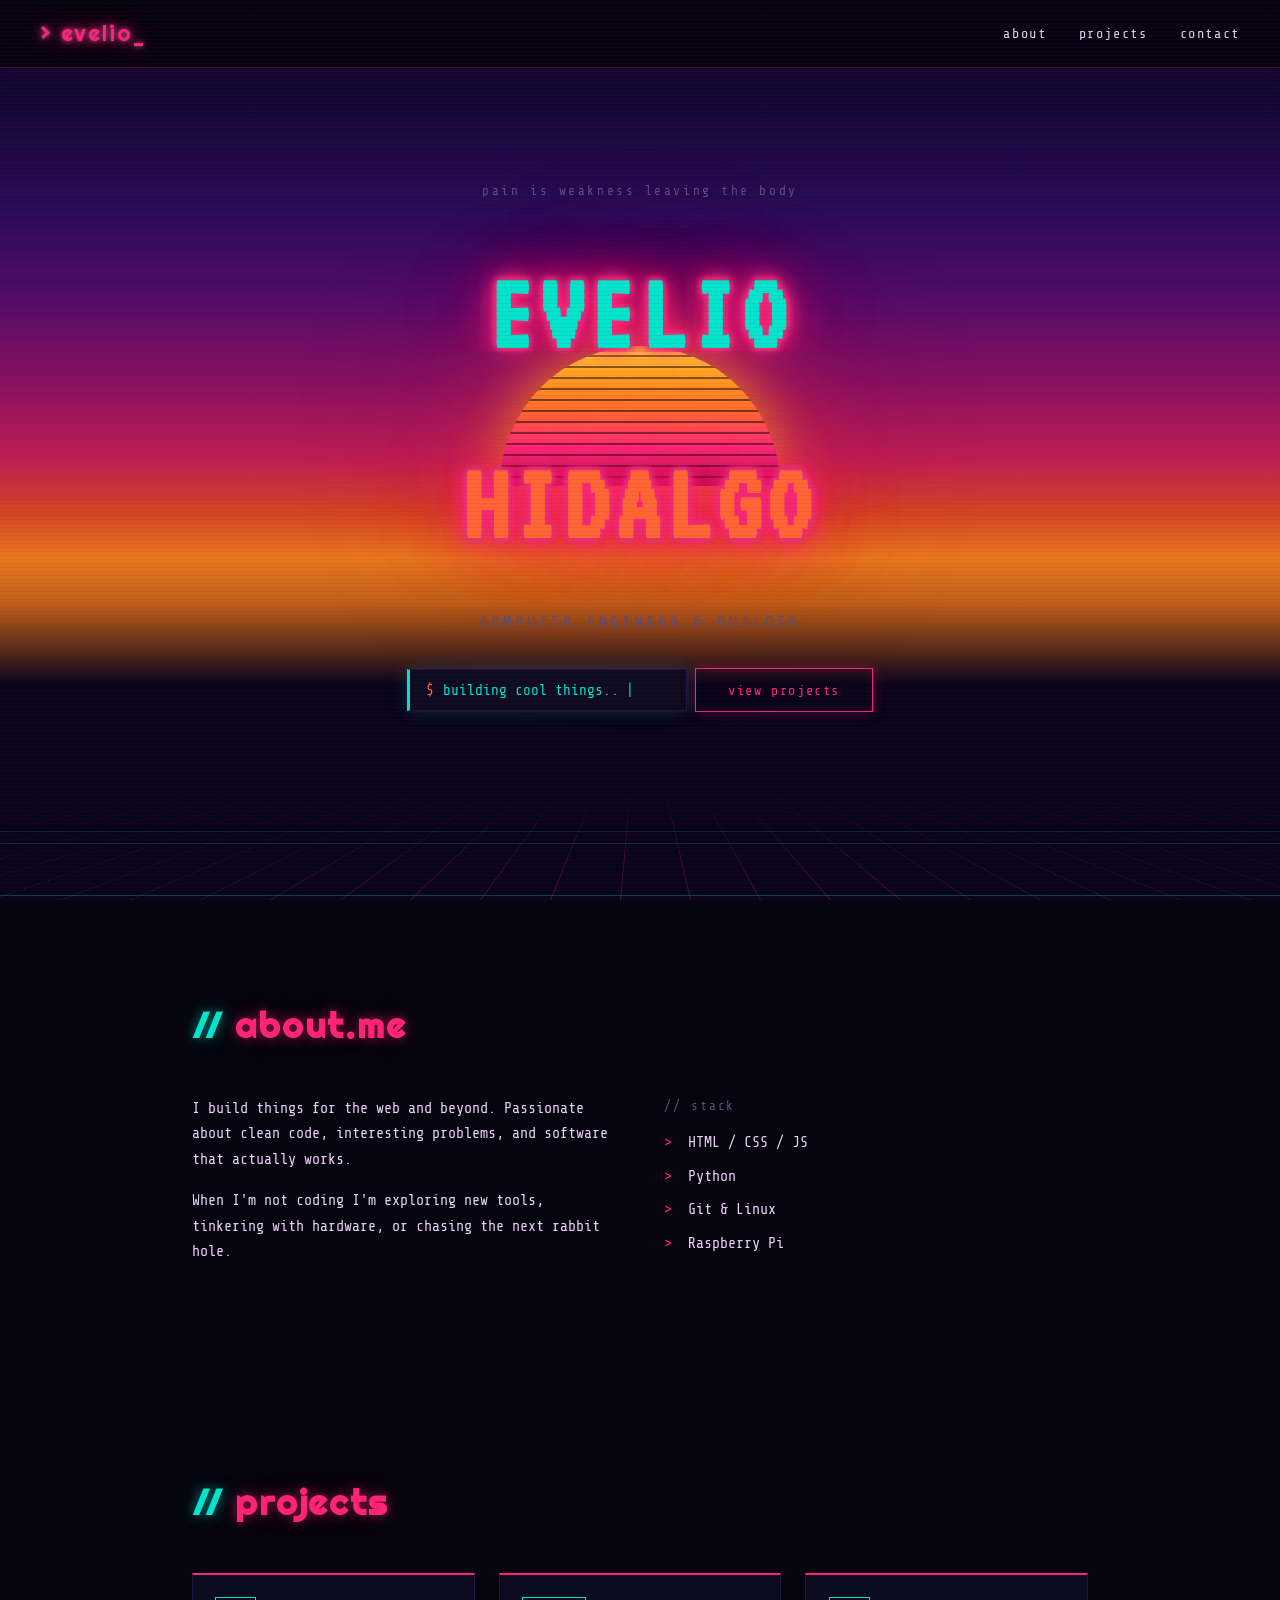
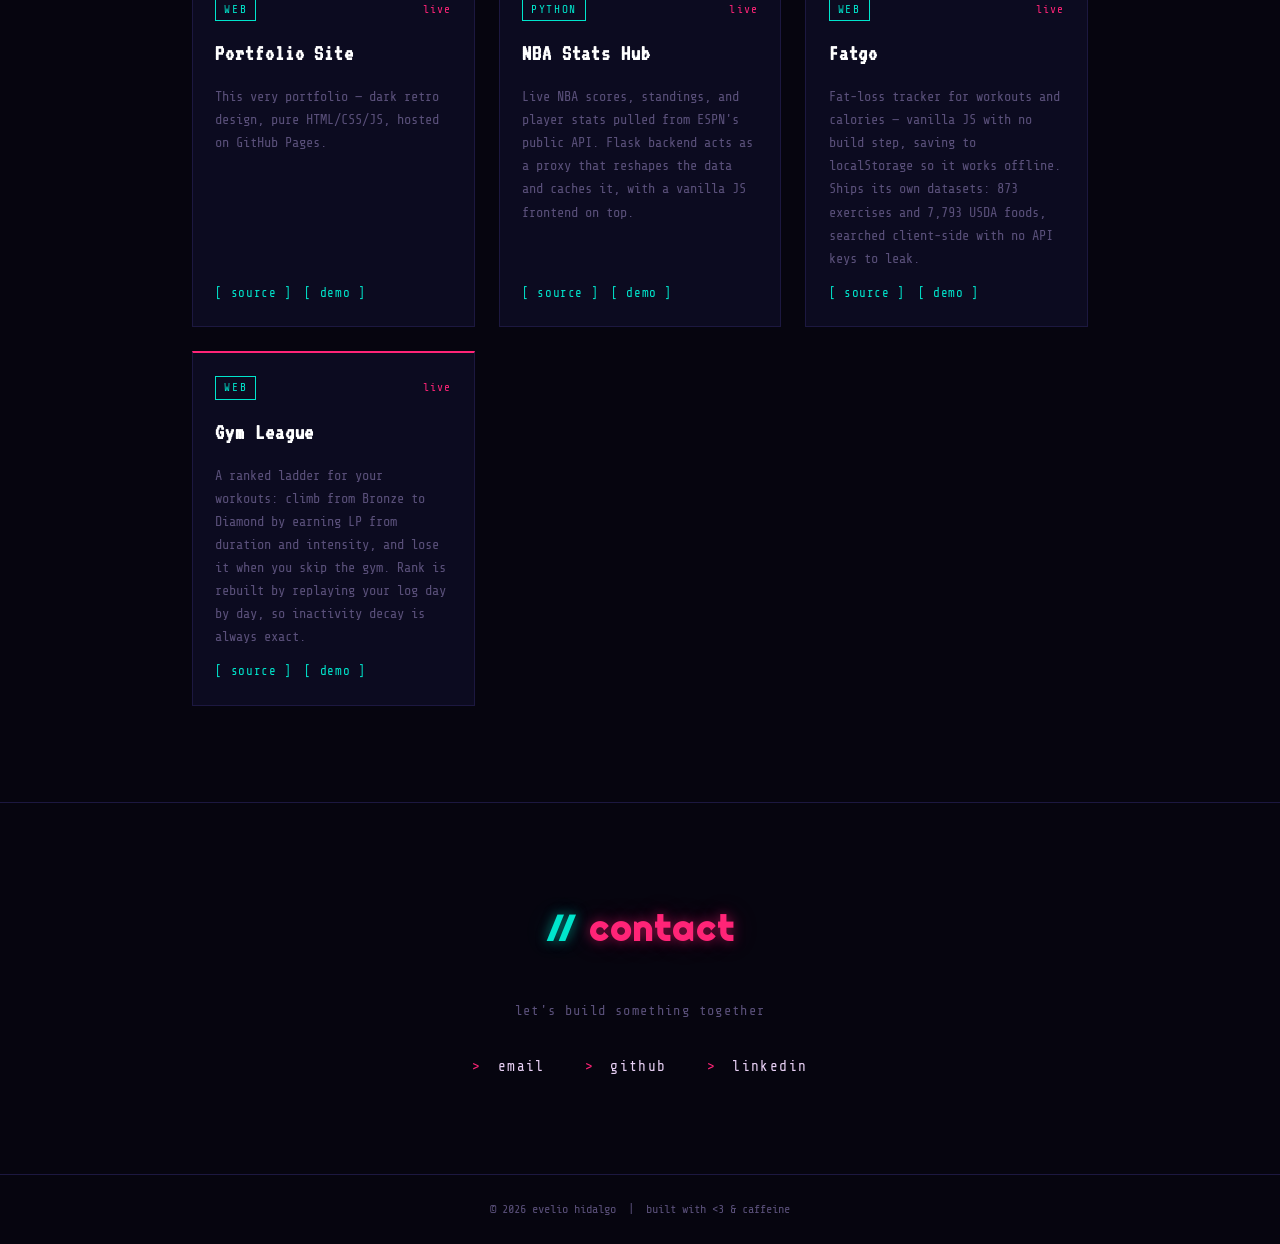
==== commit 438359b0: "Add Gym League project card Co-Authored-By: Claude Opus 5.5 (1M context) <noreply@anthropic.com>" ====
--- a/index.html
+++ b/index.html
@@ -130,6 +130,24 @@
           </div>
         </div>
 
+        <div class="project-card">
+          <div class="card-header">
+            <span class="card-tag">web</span>
+            <span class="card-status online">live</span>
+          </div>
+          <h3 class="card-title">Gym League</h3>
+          <p class="card-desc">
+            A ranked ladder for your workouts: climb from Bronze to Diamond
+            by earning LP from duration and intensity, and lose it when you
+            skip the gym. Rank is rebuilt by replaying your log day by day, so
+            inactivity decay is always exact.
+          </p>
+          <div class="card-links">
+            <a href="https://github.com/evelio13hidalgo/gym-league" target="_blank" rel="noopener" class="card-btn">[ source ]</a>
+            <a href="https://evelio13hidalgo.github.io/gym-league/" target="_blank" rel="noopener" class="card-btn">[ demo ]</a>
+          </div>
+        </div>
+
       </div>
     </div>
   </section>
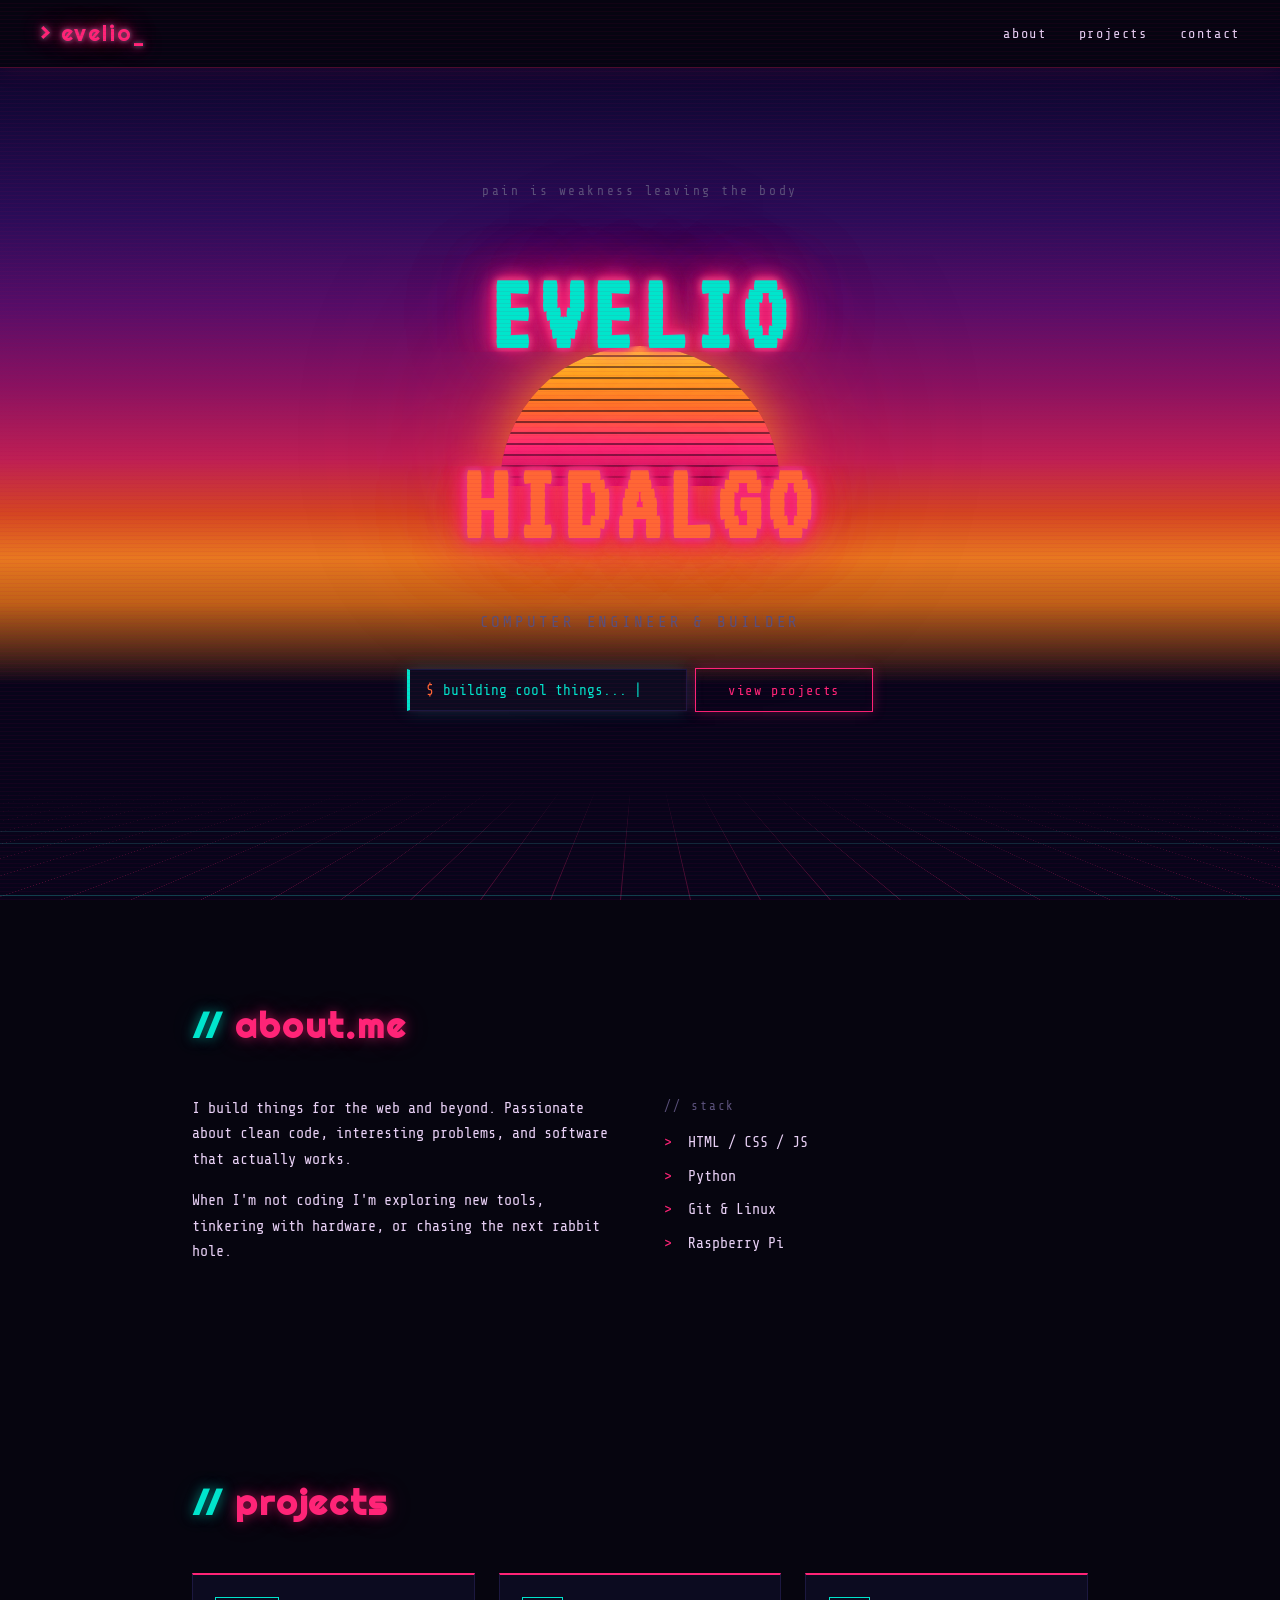
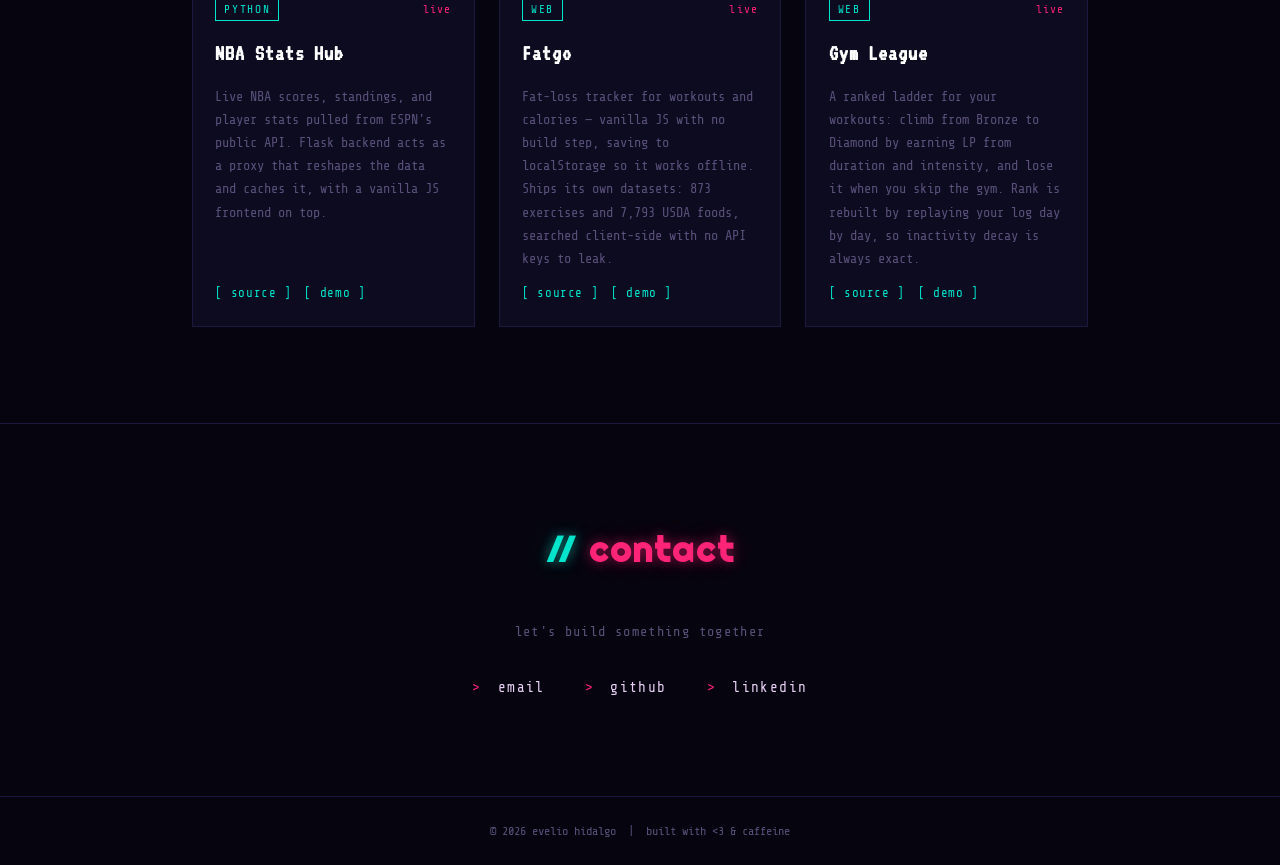
==== commit edee0e62: "Drop self-referencing portfolio card; link real LinkedIn profile Co-Authored-By: Claude Opus 5.5 (1M" ====
--- a/index.html
+++ b/index.html
@@ -77,21 +77,6 @@
              Copy one .project-card block and paste it below.
              ======================== -->
 
-        <div class="project-card">
-          <div class="card-header">
-            <span class="card-tag">web</span>
-            <span class="card-status online">live</span>
-          </div>
-          <h3 class="card-title">Portfolio Site</h3>
-          <p class="card-desc">
-            This very portfolio — dark retro design, pure HTML/CSS/JS,
-            hosted on GitHub Pages.
-          </p>
-          <div class="card-links">
-            <a href="https://github.com/evelio13hidalgo/evesite" target="_blank" rel="noopener" class="card-btn">[ source ]</a>
-            <a href="https://evelio13hidalgo.github.io/evesite/" target="_blank" rel="noopener" class="card-btn">[ demo ]</a>
-          </div>
-        </div>
 
         <div class="project-card">
           <div class="card-header">
@@ -164,7 +149,7 @@
         <a href="https://github.com/evelio13hidalgo" target="_blank" rel="noopener" class="contact-link">
           <span class="accent">&gt;</span> github
         </a>
-        <a href="https://linkedin.com/" target="_blank" rel="noopener" class="contact-link">
+        <a href="https://www.linkedin.com/in/evelio-hidalgo/" target="_blank" rel="noopener" class="contact-link">
           <span class="accent">&gt;</span> linkedin
         </a>
       </div>
